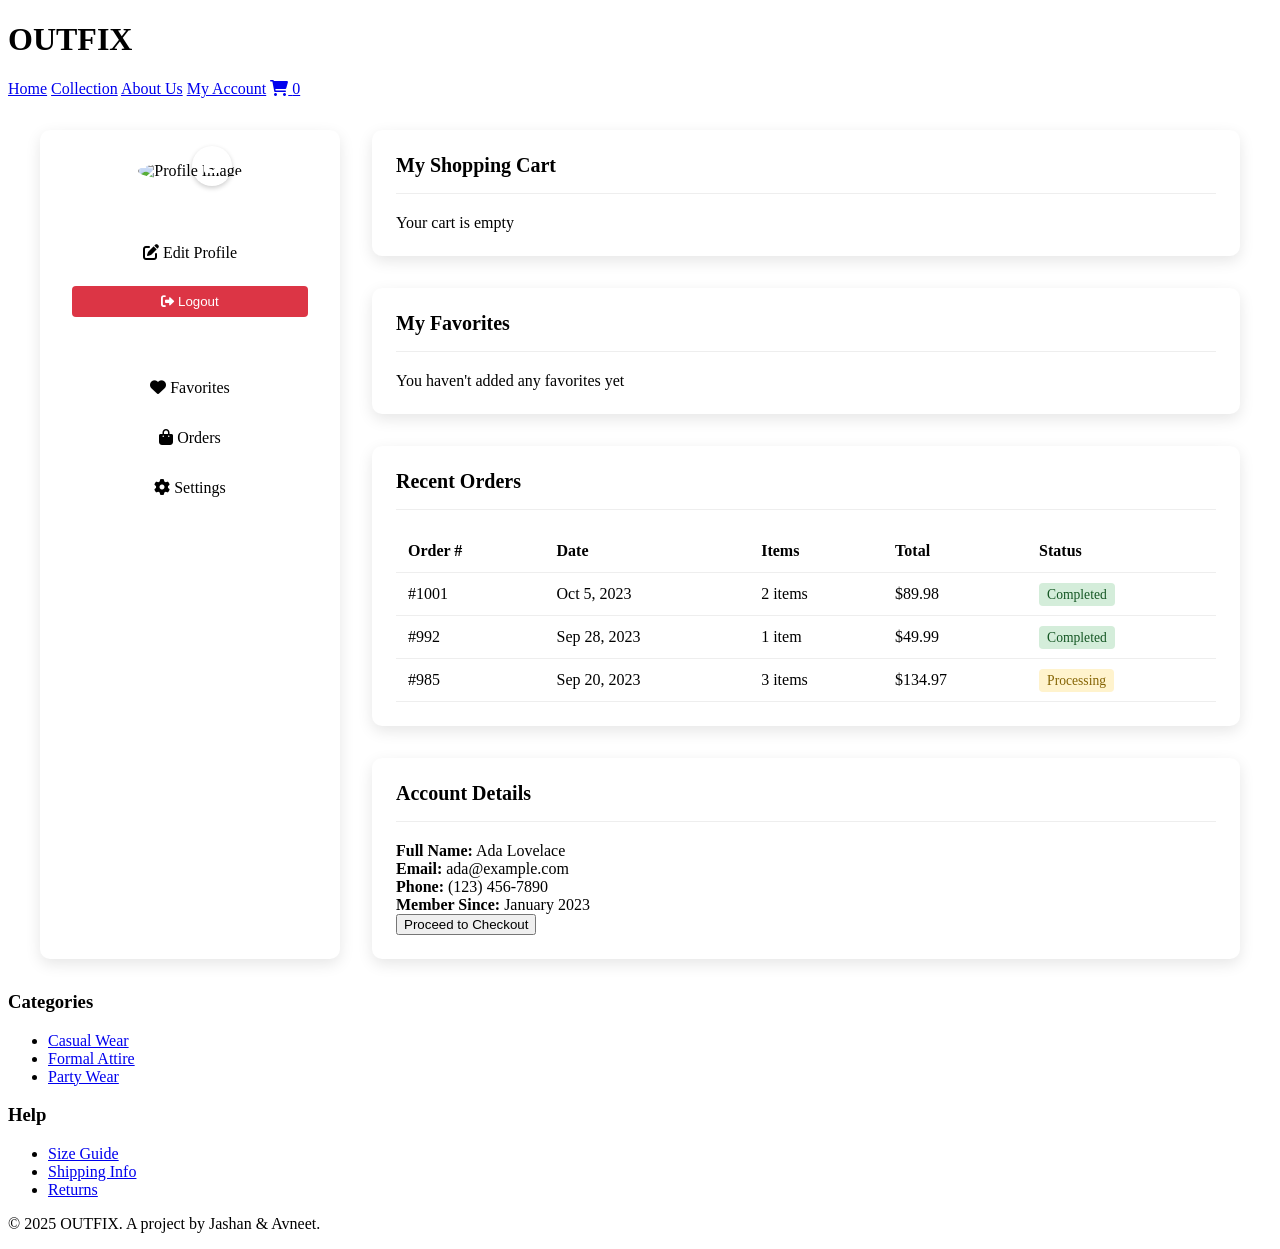
==== account.html @ ba1e574b "Add files via upload" ====
<!DOCTYPE html>
<html lang="en">
<head>
    <meta charset="UTF-8">
    <meta name="viewport" content="width=device-width, initial-scale=1.0">
    <title>OUTFIX - My Account</title>
    <link rel="stylesheet" href="css/style.css">
    <link rel="stylesheet" href="https://cdnjs.cloudflare.com/ajax/libs/font-awesome/6.0.0/css/all.min.css">
    <style>
        .account-container {
            max-width: 1200px;
            margin: 2rem auto;
            display: grid;
            grid-template-columns: 300px 1fr;
            gap: 2rem;
        }
        
        .profile-card {
            background: white;
            border-radius: 10px;
            padding: 2rem;
            box-shadow: 0 5px 15px rgba(0,0,0,0.1);
            text-align: center;
        }
        
        .profile-image {
            width: 150px;
            height: 150px;
            border-radius: 50%;
            object-fit: cover;
            margin: 0 auto 1rem;
            border: 3px solid var(--primary);
            cursor: pointer;
            transition: transform 0.3s;
        }
        
        .profile-image:hover {
            transform: scale(1.03);
        }
        
        .profile-image-container {
            position: relative;
            display: inline-block;
            margin-bottom: 1rem;
        }
        
        .upload-overlay {
            position: absolute;
            bottom: 10px;
            right: 10px;
            background: var(--primary);
            color: white;
            width: 40px;
            height: 40px;
            border-radius: 50%;
            display: flex;
            align-items: center;
            justify-content: center;
            cursor: pointer;
            transition: all 0.3s;
            box-shadow: 0 2px 5px rgba(0,0,0,0.2);
        }
        
        .upload-overlay:hover {
            transform: scale(1.1);
            background: var(--primary-dark);
        }
        
        .profile-name {
            font-size: 1.5rem;
            margin: 0.5rem 0;
        }
        
        .profile-email {
            color: #666;
            margin-bottom: 1.5rem;
        }
        
        .edit-profile {
            display: inline-block;
            padding: 0.5rem 1rem;
            background: var(--light);
            color: var(--dark);
            border-radius: 4px;
            text-decoration: none;
            transition: background 0.3s;
        }
        
        .edit-profile:hover {
            background: #ddd;
        }
        
        .logout-btn {
            display: block;
            width: 100%;
            padding: 0.5rem 1rem;
            margin-top: 1rem;
            background: #dc3545;
            color: white;
            border: none;
            border-radius: 4px;
            cursor: pointer;
            transition: background 0.3s;
            text-align: center;
        }
        
        .logout-btn:hover {
            background: #c82333;
        }
        
        .account-content {
            display: grid;
            gap: 2rem;
        }
        
        .account-section {
            background: white;
            border-radius: 10px;
            padding: 1.5rem;
            box-shadow: 0 5px 15px rgba(0,0,0,0.1);
        }
        
        .section-title {
            font-size: 1.25rem;
            margin-top: 0;
            padding-bottom: 1rem;
            border-bottom: 1px solid #eee;
        }
        
        .favorites-grid {
            display: grid;
            grid-template-columns: repeat(auto-fill, minmax(200px, 1fr));
            gap: 1.5rem;
        }
        
        .order-history table {
            width: 100%;
            border-collapse: collapse;
        }
        
        .order-history th, 
        .order-history td {
            padding: 0.75rem;
            text-align: left;
            border-bottom: 1px solid #eee;
        }
        
        .order-history th {
            background: var(--light);
        }
        
        .order-status {
            padding: 0.25rem 0.5rem;
            border-radius: 4px;
            font-size: 0.85rem;
        }
        
        .status-completed {
            background: #d4edda;
            color: #155724;
        }
        
        .status-pending {
            background: #fff3cd;
            color: #856404;
        }
        
        .account-nav {
            margin-bottom: 1.5rem;
        }
        
        .account-nav a {
            display: block;
            padding: 0.75rem 1rem;
            color: var(--dark);
            text-decoration: none;
            border-radius: 4px;
            margin-bottom: 0.5rem;
            transition: all 0.3s;
        }
        
        .account-nav a:hover, 
        .account-nav a.active {
            background: var(--primary);
            color: white;
        }
    </style>
</head>
<body>
    <header>
        <div class="header-container">
            <h1>OUTFIX</h1>
            <div class="header-nav">
                <a href="index.html">Home</a>
                <a href="collection.html">Collection</a>
                <a href="about.html">About Us</a>
                <a href="account.html" class="active">My Account</a>
                <a href="cart.html" class="cart-icon">
                    <i class="fas fa-shopping-cart"></i>
                    <span id="cart-count">0</span>
                </a>
            </div>
        </div>
    </header>

    <main class="account-container">
        <div class="profile-card">
            <div class="profile-image-container">
                <img src="images/profile-placeholder.jpg" alt="Profile Image" class="profile-image" id="profile-pic">
                <label for="profile-upload" class="upload-overlay">
                    <i class="fas fa-camera"></i>
                </label>
                <input type="file" id="profile-upload" accept="image/*" style="display: none;">
            </div>
            <h3 class="profile-name" id="profile-name"></h3>
            <div class="profile-email" id="profile-email"></div>
            <a href="#" class="edit-profile">
                <i class="fas fa-edit"></i> Edit Profile
            </a>
            <button class="logout-btn" id="logout-btn">
                <i class="fas fa-sign-out-alt"></i> Logout
            </button>
            
            <div class="account-nav">
                <a href="#" class="active"><i class="fas fa-user"></i> Profile</a>
                <a href="#"><i class="fas fa-heart"></i> Favorites</a>
                <a href="#"><i class="fas fa-shopping-bag"></i> Orders</a>
                <a href="#"><i class="fas fa-cog"></i> Settings</a>
            </div>
        </div>
        
        <div class="account-content">
            <div class="account-section">
                <h3 class="section-title">My Shopping Cart</h3>
                <div class="cart-items" id="cart-container">
                    <div class="no-items">Your cart is empty</div>
                </div>
            </div>
            
            <div class="account-section">
                <h3 class="section-title">My Favorites</h3>
                <div class="favorites-grid" id="favorites-container">
                    <div class="no-items">You haven't added any favorites yet</div>
                </div>
            </div>
            
            <div class="account-section">
                <h3 class="section-title">Recent Orders</h3>
                <div class="order-history">
                    <table>
                        <thead>
                            <tr>
                                <th>Order #</th>
                                <th>Date</th>
                                <th>Items</th>
                                <th>Total</th>
                                <th>Status</th>
                            </tr>
                        </thead>
                        <tbody>
                            <tr>
                                <td>#1001</td>
                                <td>Oct 5, 2023</td>
                                <td>2 items</td>
                                <td>$89.98</td>
                                <td><span class="order-status status-completed">Completed</span></td>
                            </tr>
                            <tr>
                                <td>#992</td>
                                <td>Sep 28, 2023</td>
                                <td>1 item</td>
                                <td>$49.99</td>
                                <td><span class="order-status status-completed">Completed</span></td>
                            </tr>
                            <tr>
                                <td>#985</td>
                                <td>Sep 20, 2023</td>
                                <td>3 items</td>
                                <td>$134.97</td>
                                <td><span class="order-status status-pending">Processing</span></td>
                            </tr>
                        </tbody>
                    </table>
                </div>
            </div>
            
            <div class="account-section">
                <h3 class="section-title">Account Details</h3>
                <div class="account-details">
                    <div class="detail-row">
                        <strong>Full Name:</strong> Ada Lovelace
                    </div>
                    <div class="detail-row">
                        <strong>Email:</strong> ada@example.com
                    </div>
                    <div class="detail-row">
                        <strong>Phone:</strong> (123) 456-7890
                    </div>
                    <div class="detail-row">
                        <strong>Member Since:</strong> January 2023
            </div>
            <div class="checkout-section">
                <button id="checkoutBtn" class="checkout-btn">Proceed to Checkout</button>
            </div>
        </div>
    </div>
</div>
    </main>

    <footer>
        <div class="footer-content">
            <div class="footer-section">
                <h3>Categories</h3>
                <ul>
                    <li><a href="collection.html?category=casual">Casual Wear</a></li>
                    <li><a href="collection.html?category=formal">Formal Attire</a></li>
                    <li><a href="collection.html?category=party">Party Wear</a></li>
                </ul>
            </div>
            <div class="footer-section">
                <h3>Help</h3>
                <ul>
                    <li><a href="#">Size Guide</a></li>
                    <li><a href="#">Shipping Info</a></li>
                    <li><a href="#">Returns</a></li>
                </ul>
            </div>
        </div>
        <div class="copyright">
            <p>&copy; 2025 OUTFIX. A project by Jashan & Avneet.</p>
        </div>
    </footer>

    <script>
        document.addEventListener('DOMContentLoaded', function() {
            const profilePic = document.getElementById('profile-pic');
            const profileUpload = document.getElementById('profile-upload');
            const currentUser = getCurrentUser();
            
            // Redirect to login if not authenticated
            if (!currentUser) {
                window.location.href = 'login.html';
                return;
            }

            // Load user data
            document.getElementById('profile-name').textContent = currentUser.name;
            document.getElementById('profile-email').textContent = currentUser.email;
            
            // Load saved profile picture from localStorage
            const savedPic = localStorage.getItem('profilePic');
            if (savedPic) {
                profilePic.src = savedPic;
            }
            
            // Handle profile picture upload
            profileUpload.addEventListener('change', function(e) {
                const file = e.target.files[0];
                if (file) {
                    // Validate image size (max 2MB)
                    if (file.size > 2 * 1024 * 1024) {
                        alert('Please select an image smaller than 2MB');
                        return;
                    }
                    
                    const reader = new FileReader();
                    reader.onload = function(event) {
                        profilePic.src = event.target.result;
                        // Save to localStorage
                        localStorage.setItem('profilePic', event.target.result);
                        // Show success message
                        alert('Profile picture updated successfully!');
                    }
                    reader.readAsDataURL(file);
                }
            });
            
            // Click profile image to trigger file input
            profilePic.addEventListener('click', function() {
                profileUpload.click();
            });

            // Logout functionality
            document.getElementById('logout-btn').addEventListener('click', function() {
                if (confirm('Are you sure you want to logout?')) {
                    logoutUser();
                    window.location.href = 'index.html';
                }
            });
        });
    </script>
    <script src="js/script.js"></script>
</body>
</html>
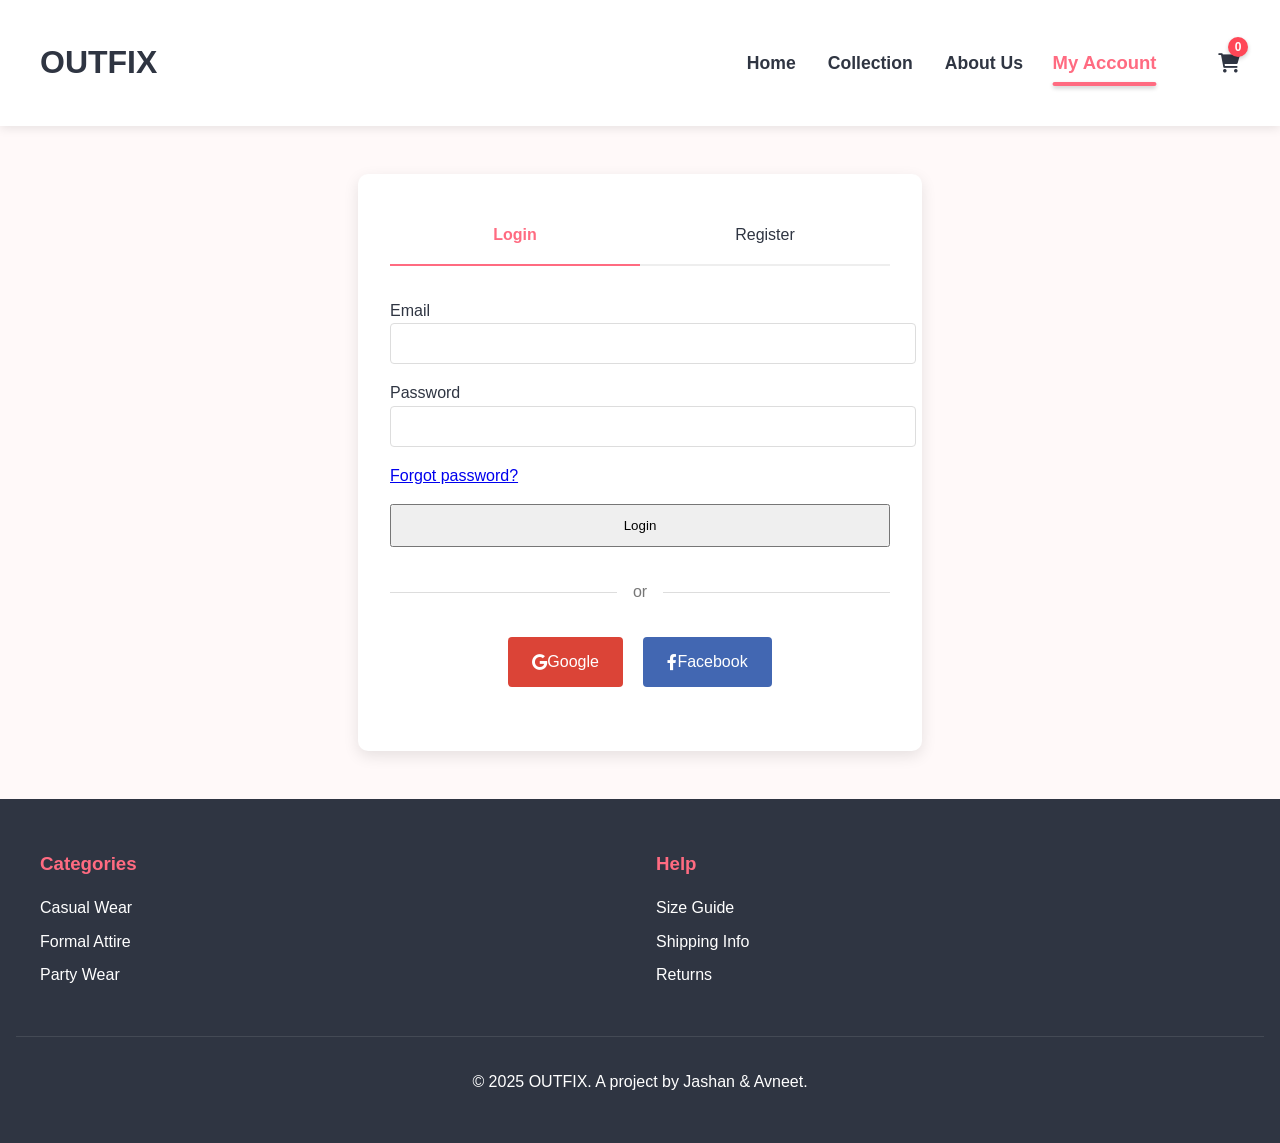
==== commit 354cdeec: "Update account.html" ====
--- a/account.html
+++ b/account.html
@@ -259,25 +259,25 @@
                         </thead>
                         <tbody>
                             <tr>
-                                <td>#1001</td>
+                                <td>#3</td>
                                 <td>Oct 5, 2023</td>
                                 <td>2 items</td>
                                 <td>$89.98</td>
-                                <td><span class="order-status status-completed">Completed</span></td>
+                                <td><span class="order-status status-prnding">Processing</span></td>
                             </tr>
                             <tr>
-                                <td>#992</td>
+                                <td>#2</td>
                                 <td>Sep 28, 2023</td>
                                 <td>1 item</td>
                                 <td>$49.99</td>
                                 <td><span class="order-status status-completed">Completed</span></td>
                             </tr>
                             <tr>
-                                <td>#985</td>
+                                <td>#1</td>
                                 <td>Sep 20, 2023</td>
                                 <td>3 items</td>
                                 <td>$134.97</td>
-                                <td><span class="order-status status-pending">Processing</span></td>
+                                <td><span class="order-status status-completed">Completed</span></td>
                             </tr>
                         </tbody>
                     </table>
--- a/css/style.css
+++ b/css/style.css
@@ -0,0 +1,1409 @@
+/* Cart Item Styles */
+.cart-item {
+    display: flex;
+    gap: 1.5rem;
+    padding: 1.5rem 0;
+    border-bottom: 1px solid #eee;
+}
+
+.cart-item img {
+    width: 100px;
+    height: 100px;
+    object-fit: cover;
+    border-radius: 5px;
+}
+
+.cart-item-info {
+    flex: 1;
+}
+
+.cart-item-info h4 {
+    margin: 0 0 0.5rem;
+    font-size: 1rem;
+}
+
+.quantity-controls {
+    display: flex;
+    align-items: center;
+    gap: 0.5rem;
+    margin: 0.5rem 0;
+}
+
+.quantity-btn {
+    width: 25px;
+    height: 25px;
+    border-radius: 50%;
+    border: 1px solid #ddd;
+    background: white;
+    cursor: pointer;
+    transition: all 0.2s;
+}
+
+.quantity-btn:hover {
+    background: #f5f5f5;
+}
+
+.item-total {
+    font-weight: bold;
+    margin: 0.5rem 0;
+}
+
+.remove-from-cart {
+    background: none;
+    border: none;
+    color: #ff4757;
+    cursor: pointer;
+    padding: 0;
+    font-size: 0.9rem;
+}
+
+.cart-total {
+    margin-top: 2rem;
+    padding-top: 1rem;
+    border-top: 1px solid #ddd;
+}
+
+.total-row {
+    display: flex;
+    justify-content: space-between;
+    margin-bottom: 0.5rem;
+}
+
+.grand-total {
+    font-size: 1.1rem;
+    margin-top: 1rem;
+    padding-top: 1rem;
+    border-top: 1px solid #ddd;
+}
+
+/* Cart Notification Styles */
+.cart-notification {
+    position: fixed;
+    bottom: 20px;
+    right: 20px;
+    background: #4CAF50;
+    color: white;
+    padding: 15px 20px;
+    border-radius: 5px;
+    display: flex;
+    align-items: center;
+    gap: 10px;
+    box-shadow: 0 4px 8px rgba(0,0,0,0.1);
+    z-index: 1000;
+    animation: slideIn 0.3s ease-out;
+}
+
+.cart-notification i {
+    font-size: 1.2rem;
+}
+
+@keyframes slideIn {
+    from { transform: translateY(100px); opacity: 0; }
+    to { transform: translateY(0); opacity: 1; }
+}
+
+/* Cart Icon Animation */
+.cart-icon.animate {
+    animation: bounce 0.5s;
+}
+
+@keyframes bounce {
+    0%, 100% { transform: scale(1); }
+    50% { transform: scale(1.2); }
+}
+
+#cart-count.has-items {
+    background: var(--primary);
+    color: white;
+    padding: 2px 6px;
+    border-radius: 50%;
+}
+
+/* Base Styles */
+:root {
+    --primary: #ff6b81;
+    --secondary: #ff4757;
+    --dark: #2f3542;
+    --light: #f1f2f6;
+    --success: #2ed573;
+}
+
+body {
+    font-family: 'Segoe UI', Tahoma, Geneva, Verdana, sans-serif;
+    margin: 0;
+    padding: 0;
+    color: var(--dark);
+    line-height: 1.6;
+    background-color: #fff9f9;
+}
+
+/* Header Styles */
+.header-container {
+    max-width: 1200px;
+    margin: 0 auto;
+    padding: 1rem;
+    display: flex;
+    justify-content: space-between;
+    align-items: center;
+    flex-wrap: wrap;
+}
+
+header {
+    background: white;
+    box-shadow: 0 2px 10px rgba(0,0,0,0.1);
+    position: sticky;
+    top: 0;
+    z-index: 100;
+}
+
+.header-nav {
+    display: flex;
+    align-items: center;
+    gap: 2rem;
+}
+
+.header-nav a {
+    color: var(--dark);
+    text-decoration: none;
+    font-weight: 600;
+    font-size: 1.1rem;
+    transition: all 0.3s;
+    position: relative;
+    padding: 0.5rem 0;
+}
+
+.header-nav a:hover {
+    color: var(--primary);
+}
+
+.header-nav a.active {
+    color: var(--primary);
+    font-weight: 700;
+    transform: scale(1.05);
+}
+
+.header-nav a.active::after {
+    content: '';
+    position: absolute;
+    bottom: 0;
+    left: 0;
+    width: 100%;
+    height: 4px;
+    background-color: var(--primary);
+    border-radius: 2px;
+    box-shadow: 0 2px 4px rgba(0,0,0,0.2);
+}
+
+/* Enhanced cart visibility */
+.cart-icon {
+    position: relative;
+    transition: all 0.3s ease;
+}
+
+.cart-icon:hover {
+    transform: scale(1.1);
+}
+
+#cart-count {
+    position: absolute;
+    top: -8px;
+    right: -8px;
+    background: var(--secondary);
+    color: white;
+    border-radius: 50%;
+    width: 22px;
+    height: 22px;
+    font-size: 12px;
+    font-weight: bold;
+    display: flex;
+    align-items: center;
+    justify-content: center;
+    box-shadow: 0 2px 4px rgba(0,0,0,0.2);
+    animation: pulse 1.5s infinite;
+}
+
+@keyframes pulse {
+    0% { transform: scale(1); }
+    50% { transform: scale(1.1); }
+    100% { transform: scale(1); }
+}
+
+.header-nav .cart-icon {
+    margin-left: 2rem;
+    display: flex;
+    align-items: center;
+    gap: 0.5rem;
+    font-size: 1.2rem;
+    position: relative;
+}
+
+.cart-icon i {
+    transition: transform 0.3s;
+}
+
+.cart-icon:hover i {
+    transform: scale(1.1);
+}
+
+nav a:hover, nav a.active {
+    color: var(--primary);
+}
+
+.search-bar {
+    display: flex;
+    margin: 1rem 0;
+}
+
+.search-bar input {
+    padding: 0.5rem 1rem;
+    border: 1px solid #ddd;
+    border-radius: 4px 0 0 4px;
+    width: 250px;
+    transition: border-color 0.3s ease;
+}
+
+.search-bar input:focus {
+    outline: none;
+    border-color: var(--primary);
+    box-shadow: 0 0 0 2px rgba(255, 107, 129, 0.2);
+}
+
+.search-bar input.invalid {
+    border-color: #ff4757;
+    background-color: #fff5f5;
+}
+
+.search-bar input:disabled {
+    background-color: #f5f5f5;
+    cursor: not-allowed;
+}
+
+.form-error {
+    color: #ff4757;
+    font-size: 0.8rem;
+    margin-top: 0.25rem;
+    display: none;
+}
+
+.form-error.visible {
+    display: block;
+}
+
+.search-bar button {
+    background: var(--primary);
+    color: white;
+    border: none;
+    padding: 0 1rem;
+    border-radius: 0 4px 4px 0;
+    cursor: pointer;
+}
+
+/* Hero Banner */
+.hero-banner {
+    background: linear-gradient(rgba(0,0,0,0.6), rgba(0,0,0,0.6)), 
+                url('https://png.pngtree.com/background/20230611/original/pngtree-various-dresses-with-dresses-are-hanging-on-display-picture-image_3164598.jpg');
+    background-size: cover;
+    background-position: center;
+    color: white;
+    padding: 5rem 1rem;
+    text-align: center;
+}
+
+.hero-content h2 {
+    font-size: 2.5rem;
+    margin-bottom: 1rem;
+}
+
+.shop-now-btn {
+    display: inline-block;
+    background: var(--primary);
+    color: white;
+    padding: 0.8rem 2rem;
+    border-radius: 4px;
+    text-decoration: none;
+    font-weight: bold;
+    margin-top: 1rem;
+    transition: background 0.3s, transform 0.3s;
+}
+
+.shop-now-btn:hover {
+    background: var(--secondary);
+    transform: scale(1.05);
+}
+
+.success-notification, .error-notification {
+    position: fixed;
+    top: 20px;
+    right: 20px;
+    padding: 1rem;
+    border-radius: 5px;
+    z-index: 1000;
+    transition: opacity 0.5s ease;
+}
+
+.success-notification {
+    background-color: #d4edda;
+    color: #155724;
+    border: 1px solid #c3e6cb;
+}
+
+.error-notification {
+    background-color: #f8d7da;
+    color: #721c24;
+    border: 1px solid #f5c6cb;
+}
+
+.shop-now-btn:hover {
+    background: var(--secondary);
+}
+
+/* Category Grid */
+.category-grid {
+    display: grid;
+    grid-template-columns: repeat(auto-fit, minmax(300px, 1fr));
+    gap: 2rem;
+    padding: 2rem;
+    max-width: 1200px;
+    margin: 0 auto;
+}
+
+.category-card {
+    background: white;
+    border-radius: 8px;
+    overflow: hidden;
+    box-shadow: 0 4px 6px rgba(0,0,0,0.1);
+    transition: transform 0.3s;
+}
+
+.category-card:hover {
+    transform: translateY(-5px);
+}
+
+.category-card img {
+    width: 100%;
+    height: 200px;
+    object-fit: cover;
+}
+
+.category-card h3 {
+    padding: 1rem;
+    margin: 0;
+}
+
+.category-card a {
+    display: block;
+    padding: 0.5rem 1rem;
+    background: var(--light);
+    color: var(--dark);
+    text-decoration: none;
+    text-align: center;
+}
+
+/* Product Grid */
+.product-grid {
+    display: grid;
+    grid-template-columns: repeat(auto-fill, minmax(250px, 1fr));
+    gap: 2rem;
+    padding: 2rem;
+    max-width: 1200px;
+    margin: 0 auto;
+}
+
+.product-card {
+    background: white;
+    border-radius: 10px;
+    overflow: hidden;
+    box-shadow: 0 5px 6px rgba(0,0,0,0.1);
+    transition: transform 0.3s;
+    position: relative;
+    padding-bottom: 15px;
+}
+
+.product-info {
+    padding: 15px;
+    position: relative;
+    z-index: 2;
+    background: white;
+    border-radius: 0 0 10px 10px;
+}
+
+.product-info h3 {
+    font-size: 1rem;
+    margin: 0 0 10px 0;
+    color: var(--dark);
+    white-space: nowrap;
+    overflow: hidden;
+    text-overflow: ellipsis;
+}
+
+.product-info .price {
+    font-weight: bold;
+    color: var(--primary);
+    margin: 0 0 10px 0;
+    font-size: 1.1rem;
+}
+
+.product-info .rating {
+    color: #ffc107;
+    margin: 0 0 10px 0;
+    font-size: 0.9rem;
+    display: flex;
+    align-items: center;
+    gap: 5px;
+}
+
+.product-info .rating span {
+    color: #666;
+    font-size: 0.8rem;
+    margin-left: 5px;
+}
+
+.product-info .add-to-cart {
+    margin-top: 10px;
+    width: 100%;
+}
+
+.product-card:hover {
+    transform: translateY(-5px);
+}
+
+.favorite-heart {
+    position: absolute;
+    top: 10px;
+    right: 10px;
+    width: 30px;
+    height: 30px;
+    background: white;
+    border-radius: 50%;
+    display: flex;
+    align-items: center;
+    justify-content: center;
+    cursor: pointer;
+    z-index: 2;
+    box-shadow: 0 2px 5px rgba(0,0,0,0.2);
+}
+
+.favorite-heart i {
+    color: #ccc;
+    font-size: 16px;
+}
+
+.favorite-heart.active i {
+    color: #ff4757;
+}
+
+/* Remove any cart-related styling from heart */
+.favorite-heart.in-cart,
+.favorite-heart .in-cart {
+    display: none !important;
+}
+
+.product-badges {
+    position: absolute;
+    top: 10px;
+    left: 10px;
+    display: flex;
+    flex-direction: column;
+    gap: 5px;
+    z-index: 2;
+}
+
+.best-seller, .new-arrival {
+    padding: 0.25rem 0.5rem;
+    border-radius: 4px;
+    font-size: 0.75rem;
+    font-weight: bold;
+    color: white;
+}
+
+.best-seller {
+    background: var(--primary);
+}
+
+.new-arrival {
+    background: var(--success);
+}
+
+.add-to-cart {
+    background: var(--primary);
+    color: white;
+    border: none;
+    padding: 0.5rem 1rem;
+    border-radius: 4px;
+    cursor: pointer;
+    transition: all 0.3s ease;
+    width: 100%;
+    box-shadow: 0 2px 5px rgba(0,0,0,0.1);
+}
+
+.add-to-cart:hover {
+    background: var(--secondary);
+    transform: scale(1.05);
+    box-shadow: 0 4px 10px rgba(0,0,0,0.2);
+}
+
+.favorite-heart {
+    position: absolute;
+    top: 10px;
+    right: 10px;
+    width: 30px;
+    height: 30px;
+    background: white;
+    border-radius: 50%;
+    display: flex;
+    align-items: center;
+    justify-content: center;
+    cursor: pointer;
+    z-index: 2;
+    box-shadow: 0 2px 5px rgba(0,0,0,0.2);
+    transition: background 0.3s, transform 0.3s;
+}
+
+.favorite-heart:hover {
+    transform: scale(1.1);
+    background: #f0f0f0;
+}
+
+.favorite-heart.active {
+    background: white;
+}
+.favorite-heart.active i {
+    color: #ff4757;
+}
+
+
+.add-to-cart.in-cart {
+    background: #4CAF50;
+}
+
+.add-to-cart.in-cart:hover {
+    background: #45a049;
+}
+
+.cart-icon {
+    position: relative;
+    display: inline-block;
+}
+
+#cart-count {
+    position: absolute;
+    top: -8px;
+    right: -8px;
+    background: var(--secondary);
+    color: white;
+    border-radius: 50%;
+    width: 20px;
+    height: 20px;
+    font-size: 12px;
+    display: flex;
+    align-items: center;
+    justify-content: center;
+}
+
+/* Collection Page Styles */
+.filter-controls {
+    display: flex;
+    gap: 1rem;
+    padding: 1rem;
+    max-width: 1200px;
+    margin: 0 auto;
+    flex-wrap: wrap;
+}
+
+.filter-controls select {
+    padding: 0.5rem 1rem;
+    border: 1px solid #ddd;
+    border-radius: 4px;
+    background: white;
+}
+
+.pagination {
+    display: flex;
+    justify-content: center;
+    padding: 2rem;
+    gap: 0.5rem;
+}
+
+.page-btn {
+    padding: 0.5rem 1rem;
+    border: 1px solid #ddd;
+    background: white;
+    border-radius: 4px;
+    cursor: pointer;
+}
+
+.page-btn.active {
+    background: var(--primary);
+    color: white;
+    border-color: var(--primary);
+}
+
+/* Footer Styles */
+footer {
+    background: var(--dark);
+    color: white;
+    padding: 2rem 1rem;
+    margin-top: 2rem;
+}
+
+.footer-content {
+    display: grid;
+    grid-template-columns: repeat(auto-fit, minmax(200px, 1fr));
+    gap: 2rem;
+    max-width: 1200px;
+    margin: 0 auto;
+}
+
+.footer-section h3 {
+    margin-bottom: 1rem;
+    color: var(--primary);
+}
+
+.footer-section ul {
+    list-style: none;
+    padding: 0;
+}
+
+.footer-section li {
+    margin-bottom: 0.5rem;
+}
+
+.footer-section a {
+    color: white;
+    text-decoration: none;
+}
+
+.copyright {
+    text-align: center;
+    margin-top: 2rem;
+    padding-top: 1rem;
+    border-top: 1px solid rgba(255,255,255,0.1);
+}
+
+/* Account Page Styles */
+.account-container {
+    max-width: 1200px;
+    margin: 2rem auto;
+    display: grid;
+    grid-template-columns: 300px 1fr;
+    gap: 2rem;
+}
+
+.profile-card {
+    background: white;
+    border-radius: 10px;
+    padding: 2rem;
+    box-shadow: 0 5px 15px rgba(0,0,0,0.1);
+    text-align: center;
+}
+
+.profile-image {
+    width: 150px;
+    height: 150px;
+    border-radius: 50%;
+    object-fit: cover;
+    margin: 0 auto 1rem;
+    border: 3px solid var(--primary);
+}
+
+.profile-name {
+    font-size: 1.5rem;
+    margin: 0.5rem 0;
+}
+
+.profile-email {
+    color: #666;
+    margin-bottom: 1.5rem;
+}
+
+.edit-profile {
+    display: inline-block;
+    padding: 0.5rem 1rem;
+    background: var(--light);
+    color: var(--dark);
+    border-radius: 4px;
+    text-decoration: none;
+    transition: background 0.3s;
+}
+
+.edit-profile:hover {
+    background: #ddd;
+}
+
+.account-content {
+    display: grid;
+    gap: 2rem;
+}
+
+.account-section {
+    background: white;
+    border-radius: 10px;
+    padding: 1.5rem;
+    box-shadow: 0 5px 15px rgba(0,0,0,0.1);
+}
+
+.section-title {
+    font-size: 1.25rem;
+    margin-top: 0;
+    padding-bottom: 1rem;
+    border-bottom: 1px solid #eee;
+}
+
+.favorites-grid {
+    display: grid;
+    grid-template-columns: repeat(auto-fill, minmax(200px, 1fr));
+    gap: 1.5rem;
+}
+
+.order-history table {
+    width: 100%;
+    border-collapse: collapse;
+}
+
+.order-history th, 
+.order-history td {
+    padding: 0.75rem;
+    text-align: left;
+    border-bottom: 1px solid #eee;
+}
+
+.order-history th {
+    background: var(--light);
+}
+
+.order-status {
+    padding: 0.25rem 0.5rem;
+    border-radius: 4px;
+    font-size: 0.85rem;
+}
+
+.status-completed {
+    background: #d4edda;
+    color: #155724;
+}
+
+.status-pending {
+    background: #fff3cd;
+    color: #856404;
+}
+
+.account-nav {
+    margin-bottom: 1.5rem;
+}
+
+.account-nav a {
+    display: block;
+    padding: 0.75rem 1rem;
+    color: var(--dark);
+    text-decoration: none;
+    border-radius: 4px;
+    margin-bottom: 0.5rem;
+    transition: all 0.3s;
+}
+
+.account-nav a:hover, 
+.account-nav a.active {
+    background: var(--primary);
+    color: white;
+}
+
+/* Login Page Styles */
+.auth-container {
+    max-width: 500px;
+    margin: 3rem auto;
+    padding: 2rem;
+    background: white;
+    border-radius: 10px;
+    box-shadow: 0 5px 15px rgba(0,0,0,0.1);
+}
+
+.auth-tabs {
+    display: flex;
+    margin-bottom: 2rem;
+}
+
+.auth-tab {
+    flex: 1;
+    text-align: center;
+    padding: 1rem;
+    cursor: pointer;
+    border-bottom: 2px solid #eee;
+    transition: all 0.3s;
+}
+
+.auth-tab.active {
+    border-bottom: 2px solid var(--primary);
+    color: var(--primary);
+    font-weight: bold;
+}
+
+.auth-form {
+    display: none;
+}
+
+.auth-form.active {
+    display: block;
+}
+
+.auth-form input {
+    width: 100%;
+    padding: 0.75rem;
+    margin-bottom: 1rem;
+    border: 1px solid #ddd;
+    border-radius: 4px;
+    transition: all 0.3s ease;
+}
+
+.auth-form input:focus {
+    outline: none;
+    border-color: var(--primary);
+    box-shadow: 0 0 0 2px rgba(255, 107, 129, 0.2);
+}
+
+.auth-form input.invalid {
+    border-color: #ff4757;
+    background-color: #fff5f5;
+}
+
+.auth-form .form-error {
+    color: #ff4757;
+    font-size: 0.8rem;
+    margin: -0.5rem 0 1rem;
+    display: none;
+}
+
+.auth-form .form-error.visible {
+    display: block;
+}
+
+.auth-form button[type="submit"] {
+    width: 100%;
+    padding: 0.75rem;
+    margin-top: 1rem;
+    transition: all 0.3s ease;
+}
+
+.auth-form button[type="submit"]:disabled {
+    background-color: #ccc;
+    cursor: not-allowed;
+}
+
+.social-login {
+    margin: 2rem 0;
+    text-align: center;
+}
+
+.social-btn {
+    display: inline-flex;
+    align-items: center;
+    justify-content: center;
+    padding: 0.75rem 1.5rem;
+    margin: 0 0.5rem;
+    border-radius: 4px;
+    color: white;
+    text-decoration: none;
+    font-weight: 500;
+}
+
+.google-btn {
+    background: #DB4437;
+}
+
+.facebook-btn {
+    background: #4267B2;
+}
+
+.divider {
+    display: flex;
+    align-items: center;
+    margin: 2rem 0;
+    color: #777;
+}
+
+.divider::before, .divider::after {
+    content: "";
+    flex: 1;
+    border-bottom: 1px solid #ddd;
+}
+
+.divider::before {
+    margin-right: 1rem;
+}
+
+.divider::after {
+    margin-left: 1rem;
+}
+
+/* Cart Section Styles */
+.cart-items {
+    display: grid;
+    gap: 1.5rem;
+}
+
+.cart-item {
+    display: grid;
+    grid-template-columns: 100px 1fr;
+    gap: 1rem;
+    padding: 1rem;
+    background: white;
+    border-radius: 8px;
+    box-shadow: 0 2px 10px rgba(0,0,0,0.1);
+    transition: transform 0.3s ease;
+}
+
+.cart-item:hover {
+    transform: translateY(-3px);
+}
+
+.cart-item img {
+    width: 100%;
+    height: 100px;
+    object-fit: cover;
+    border-radius: 4px;
+}
+
+.cart-item-info {
+    display: flex;
+    flex-direction: column;
+    justify-content: space-between;
+}
+
+.cart-item-info h4 {
+    margin: 0 0 0.5rem 0;
+    font-size: 1rem;
+    color: var(--dark);
+}
+
+.cart-item-info .price {
+    font-weight: bold;
+    color: var(--primary);
+    margin-bottom: 0.5rem;
+}
+
+.cart-item-info .quantity {
+    color: #666;
+    font-size: 0.9rem;
+}
+
+.remove-from-cart {
+    align-self: flex-start;
+    padding: 0.25rem 0.75rem;
+    background: #ffebee;
+    color: #c62828;
+    border: none;
+    border-radius: 4px;
+    cursor: pointer;
+    font-size: 0.8rem;
+    transition: all 0.3s ease;
+}
+
+.remove-from-cart:hover {
+    background: #ffcdd2;
+}
+
+/* Checkout Section Styles */
+.checkout-section {
+    margin-top: 2rem;
+    padding-top: 2rem;
+    border-top: 1px solid #eee;
+    text-align: right;
+}
+
+.checkout-btn {
+    padding: 0.75rem 1.5rem;
+    background-color: var(--primary);
+    color: white;
+    border: none;
+    border-radius: 4px;
+    font-size: 1rem;
+    cursor: pointer;
+    transition: all 0.3s ease;
+}
+
+.checkout-btn:hover {
+    background-color: var(--primary-dark);
+    transform: translateY(-2px);
+    box-shadow: 0 4px 8px rgba(0,0,0,0.1);
+}
+
+.checkout-btn:active {
+    transform: translateY(0);
+}
+
+/* Favorites Section Styles */
+.favorite-item {
+    background: white;
+    border-radius: 8px;
+    overflow: hidden;
+    box-shadow: 0 2px 10px rgba(0,0,0,0.1);
+    transition: transform 0.3s ease;
+}
+
+.favorite-item:hover {
+    transform: translateY(-5px);
+}
+
+.favorite-item img {
+    width: 100%;
+    height: 200px;
+    object-fit: cover;
+}
+
+.favorite-info {
+    padding: 1rem;
+}
+
+.favorite-info h4 {
+    margin: 0 0 0.5rem 0;
+    font-size: 1rem;
+    color: var(--dark);
+}
+
+.favorite-info .price {
+    font-weight: bold;
+    color: var(--primary);
+}
+
+.remove-from-favorites {
+    padding: 0.25rem 0.75rem;
+    background: #ffebee;
+    color: #c62828;
+    border: none;
+    border-radius: 4px;
+    cursor: pointer;
+    font-size: 0.8rem;
+    transition: all 0.3s ease;
+    margin-top: 0.5rem;
+}
+
+.remove-from-favorites:hover {
+    background: #ffcdd2;
+}
+
+.no-items {
+    grid-column: 1 / -1;
+    text-align: center;
+    color: #666;
+    padding: 2rem;
+}
+
+/* Responsive Styles */
+@media (max-width: 768px) {
+    .header-container {
+        flex-direction: column;
+    }
+
+    nav {
+        margin: 1rem 0;
+    }
+
+    .search-bar {
+        width: 100%;
+    }
+
+    .search-bar input {
+        width: 100%;
+    }
+
+    .category-grid, .product-grid {
+        grid-template-columns: 1fr;
+    }
+}
+
+/* Trending Products Section */
+.featured-products {
+    padding: 60px 20px;
+    text-align: center;
+    background-color: #f9f3f3;
+}
+
+.featured-products h2 {
+    margin-bottom: 40px;
+    font-size: 32px;
+    color: #d23c77;
+    position: relative;
+    display: inline-block;
+}
+
+.featured-products h2::after {
+    content: '';
+    position: absolute;
+    width: 50%;
+    height: 3px;
+    background-color: #d23c77;
+    bottom: -10px;
+    left: 25%;
+}
+
+.featured-products .product-grid {
+    display: grid;
+    grid-template-columns: repeat(auto-fill, minmax(250px, 1fr));
+    gap: 30px;
+    max-width: 1200px;
+    margin: 0 auto;
+}
+
+.featured-product-card {
+    background: white;
+    border-radius: 10px;
+    overflow: hidden;
+    box-shadow: 0 5px 15px rgba(0,0,0,0.1);
+    transition: transform 0.3s ease;
+}
+
+.featured-product-card:hover {
+    transform: translateY(-10px);
+}
+
+.featured-product-card img {
+    width: 100%;
+    height: 300px;
+    object-fit: cover;
+}
+
+.featured-product-info {
+    padding: 20px;
+    text-align: left;
+}
+
+.featured-product-info h3 {
+    margin: 0 0 10px;
+    font-size: 18px;
+    color: #333;
+}
+
+.featured-product-info .price {
+    font-weight: bold;
+    color: #d23c77;
+    font-size: 18px;
+}
+
+.featured-product-info .rating {
+    color: #ffc107;
+    margin: 10px 0;
+}
+
+.featured-product-info .rating span {
+    color: #666;
+    font-size: 14px;
+    margin-left: 5px;
+}
+
+.no-results {
+    color: #666;
+    font-style: italic;
+    padding: 20px;
+}
+
+/* Product Image Styles */
+.product-card {
+    position: relative;
+    overflow: hidden;
+    padding-top: 120%; /* Creates aspect ratio box */
+    background: #f8f8f8; /* Fallback background */
+}
+
+.product-card::after {
+    content: '+';
+    position: absolute;
+    bottom: 10px;
+    right: 10px;
+    width: 30px;
+    height: 30px;
+    background: var(--primary);
+    color: white;
+    border-radius: 50%;
+    display: flex;
+    align-items: center;
+    justify-content: center;
+    font-size: 20px;
+    font-weight: bold;
+    cursor: pointer;
+    z-index: 2;
+    opacity: 0;
+    transition: opacity 0.3s ease;
+}
+
+.product-card:hover::after {
+    opacity: 1;
+}
+
+.add-to-cart-icon {
+    position: absolute;
+    bottom: 10px;
+    right: 10px;
+    width: 30px;
+    height: 30px;
+    background: var(--primary);
+    color: white;
+    border-radius: 50%;
+    display: flex;
+    align-items: center;
+    justify-content: center;
+    cursor: pointer;
+    z-index: 2;
+    opacity: 0;
+    transition: all 0.3s ease;
+}
+
+.product-card:hover .add-to-cart-icon {
+    opacity: 1;
+    transform: scale(1.1);
+}
+
+.cart-notification {
+    position: fixed;
+    bottom: 20px;
+    right: 20px;
+    background: var(--success);
+    color: white;
+    padding: 10px 20px;
+    border-radius: 5px;
+    box-shadow: 0 3px 10px rgba(0,0,0,0.2);
+    z-index: 1000;
+    animation: slideIn 0.3s ease-out;
+}
+
+@keyframes slideIn {
+    from { transform: translateX(100%); }
+    to { transform: translateX(0); }
+}
+
+.product-card img {
+    position: absolute;
+    top: 0;
+    left: 0;
+    width: 100%;
+    height: 100%;
+    object-fit: cover;
+    transition: transform 0.3s ease;
+    background: linear-gradient(90deg, #f0f0f0 25%, #e0e0e0 50%, #f0f0f0 75%);
+    background-size: 200% 100%;
+    animation: loading 1.5s infinite;
+}
+
+.product-card img.loaded {
+    animation: none;
+    background: none;
+}
+
+@media (min-width: 768px) {
+    .product-card {
+        padding-top: 100%; /* Square aspect ratio on larger screens */
+    }
+}
+
+@keyframes loading {
+    0% { background-position: 200% 0; }
+    100% { background-position: -200% 0; }
+}
+
+/* Testimonials Section */
+.testimonials {
+    padding: 60px 20px;
+    text-align: center;
+    background-color: #fff9f9;
+}
+
+.testimonials h2 {
+    margin-bottom: 40px;
+    font-size: 32px;
+    color: #d23c77;
+    position: relative;
+    display: inline-block;
+}
+
+.testimonials h2::after {
+    content: '';
+    position: absolute;
+    width: 50%;
+    height: 3px;
+    background-color: #d23c77;
+    bottom: -10px;
+    left: 25%;
+}
+
+.testimonial-grid {
+    display: grid;
+    grid-template-columns: repeat(auto-fill, minmax(300px, 1fr));
+    gap: 30px;
+    max-width: 1200px;
+    margin: 0 auto;
+}
+
+.testimonial-card {
+    background: white;
+    border-radius: 10px;
+    padding: 30px;
+    box-shadow: 0 5px 15px rgba(0,0,0,0.05);
+    transition: transform 0.3s ease, box-shadow 0.3s ease;
+    position: relative;
+}
+
+.testimonial-card:hover {
+    transform: translateY(-5px);
+    box-shadow: 0 10px 25px rgba(0,0,0,0.1);
+}
+
+.testimonial-card::before {
+    content: '"';
+    position: absolute;
+    top: 20px;
+    left: 20px;
+    font-size: 60px;
+    color: rgba(210, 60, 119, 0.1);
+    font-family: Georgia, serif;
+    line-height: 1;
+}
+
+.testimonial-card p {
+    font-style: italic;
+    color: #555;
+    font-size: 16px;
+    line-height: 1.6;
+    margin-bottom: 20px;
+    position: relative;
+    z-index: 1;
+}
+
+.customer-info {
+    display: flex;
+    align-items: center;
+}
+
+.customer-avatar {
+    width: 50px;
+    height: 50px;
+    border-radius: 50%;
+    object-fit: cover;
+    margin-right: 15px;
+    border: 2px solid #d23c77;
+}
+
+.customer-details {
+    text-align: left;
+}
+
+.customer-name {
+    font-weight: bold;
+    color: #333;
+    margin: 0;
+}
+
+.customer-title {
+    color: #777;
+    font-size: 14px;
+    margin: 5px 0 0;
+}
+
+.rating-stars {
+    color: #ffc107;
+    font-size: 16px;
+    margin-top: 5px;
+}
+
+@media (max-width: 768px) {
+    .testimonial-grid {
+        grid-template-columns: 1fr;
+    }
+}
